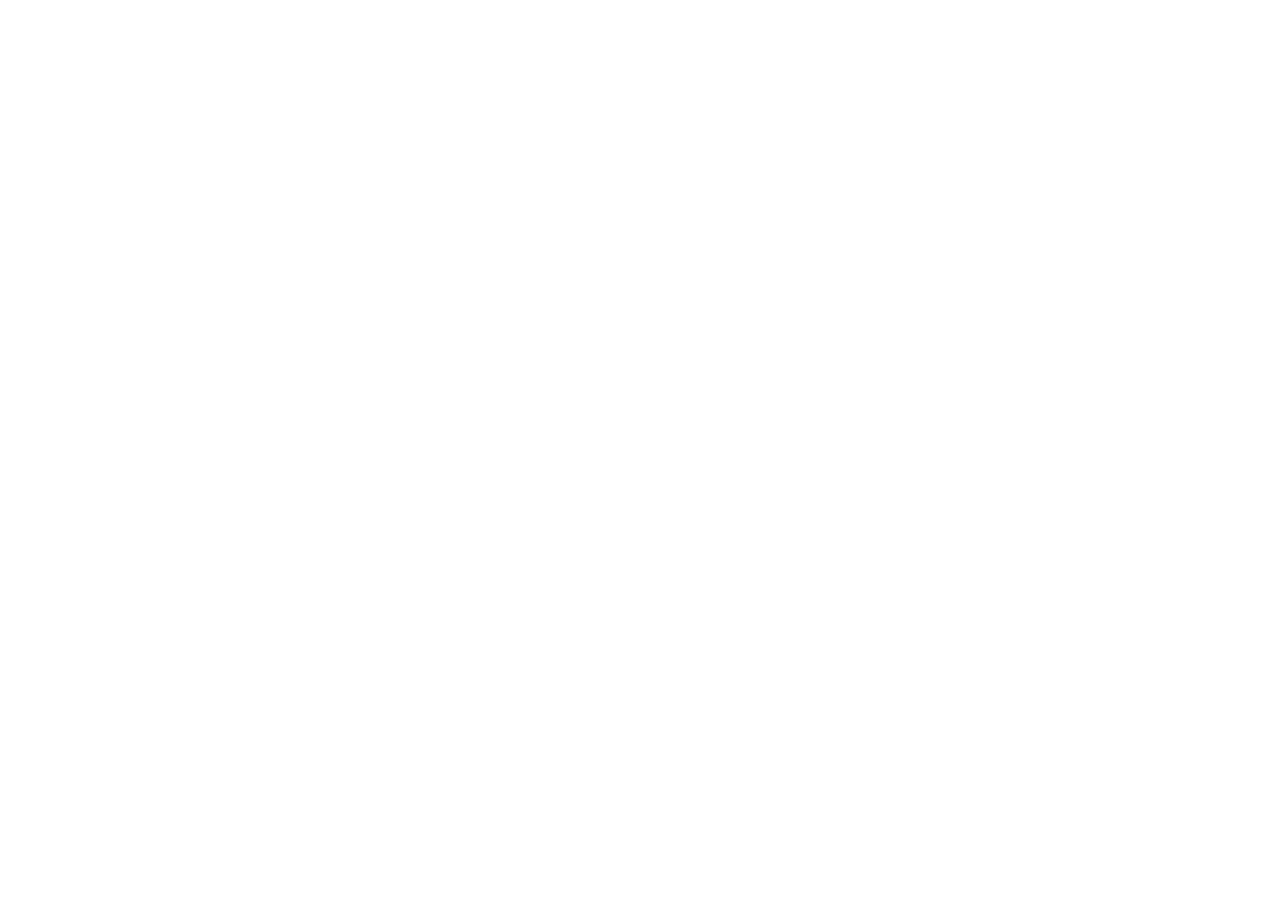
==== 01 Drum Kit/Index.html @ 61a7e042 "update README and download audio files" ====
<!DOCTYPE html>
<html lang="en">
  <head>
    <meta charset="UTF-8" />
    <meta name="viewport" content="width=device-width, initial-scale=1.0" />
    <title>JS 30 Challenge - 01 Drum Kit</title>
  </head>
  <body></body>
</html>
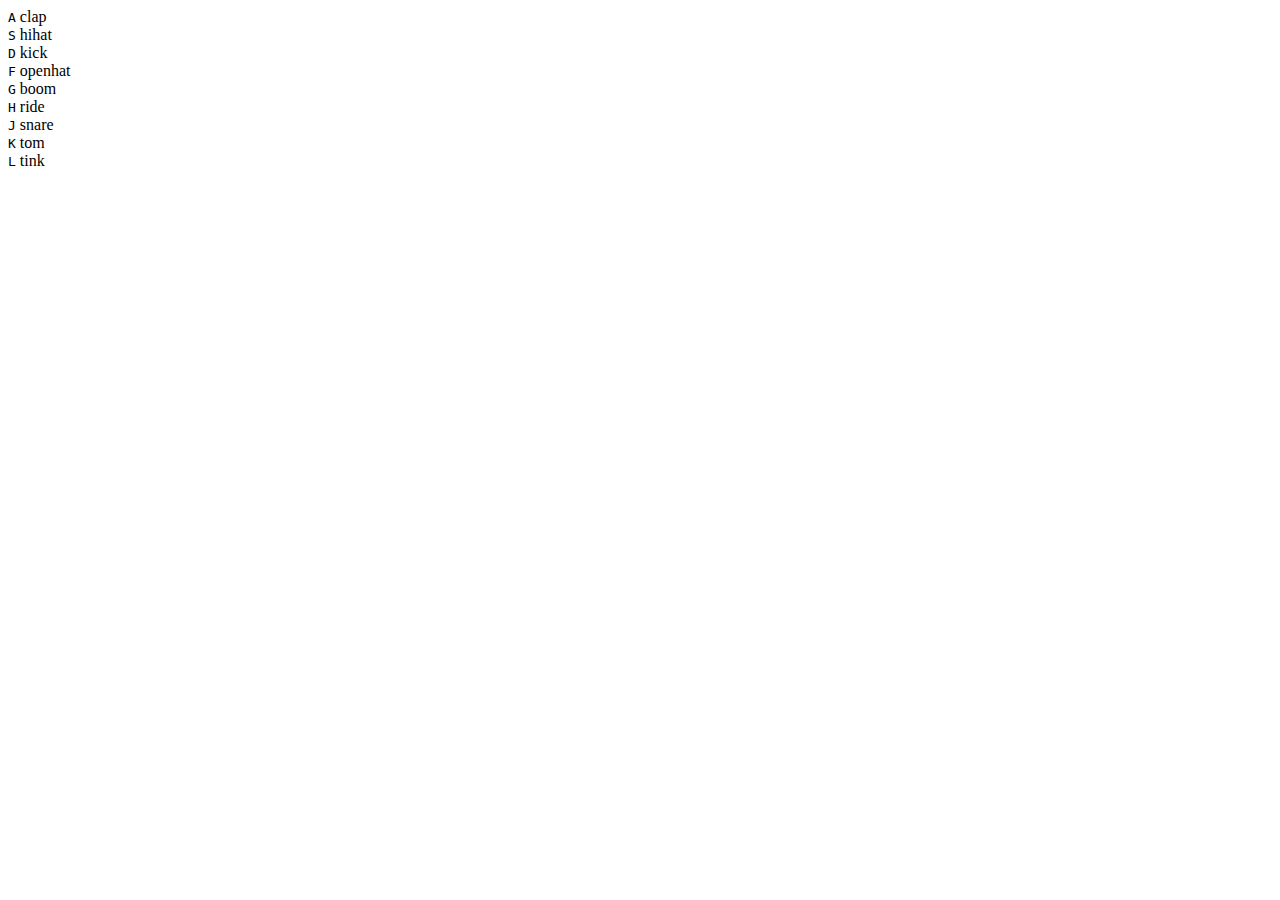
==== commit e200aef5: "start the HTML an d the JS for the challenge - test and debug if nec." ====
--- a/01 Drum Kit/Index.html
+++ b/01 Drum Kit/Index.html
@@ -3,7 +3,59 @@
   <head>
     <meta charset="UTF-8" />
     <meta name="viewport" content="width=device-width, initial-scale=1.0" />
+    <script src="./drums.js"></script>
+    <link rel="stylesheet" href="drums.css" />
     <title>JS 30 Challenge - 01 Drum Kit</title>
   </head>
-  <body></body>
+
+  <body>
+    <div class="" keys>
+      <div data-key="65" class="key">
+        <kbd>A</kbd>
+        <span class="sound">clap</span>
+      </div>
+      <div data-key="83" class="key">
+        <kbd>S</kbd>
+        <span class="sound">hihat</span>
+      </div>
+      <div data-key="68" class="key">
+        <kbd>D</kbd>
+        <span class="sound">kick</span>
+      </div>
+      <div data-key="70" class="key">
+        <kbd>F</kbd>
+        <span class="sound">openhat</span>
+      </div>
+      <div data-key="71" class="key">
+        <kbd>G</kbd>
+        <span class="sound">boom</span>
+      </div>
+      <div data-key="72" class="key">
+        <kbd>H</kbd>
+        <span class="sound">ride</span>
+      </div>
+      <div data-key="74" class="key">
+        <kbd>J</kbd>
+        <span class="sound">snare</span>
+      </div>
+      <div data-key="75" class="key">
+        <kbd>K</kbd>
+        <span class="sound">tom</span>
+      </div>
+      <div data-key="76" class="key">
+        <kbd>L</kbd>
+        <span class="sound">tink</span>
+      </div>
+    </div>
+
+    <audio data-key="65" src="Sounds/clap.wav"></audio>
+    <audio data-key="83" src="Sounds/hihat.wav"></audio>
+    <audio data-key="68" src="Sounds/kick.wav"></audio>
+    <audio data-key="70" src="Sounds/openhat.wav"></audio>
+    <audio data-key="71" src="Sounds/boom.wav"></audio>
+    <audio data-key="72" src="Sounds/ride.wav"></audio>
+    <audio data-key="74" src="Sounds/snare.wav"></audio>
+    <audio data-key="75" src="Sounds/tom.wav"></audio>
+    <audio data-key="76" src="Sounds/tink.wav"></audio>
+  </body>
 </html>
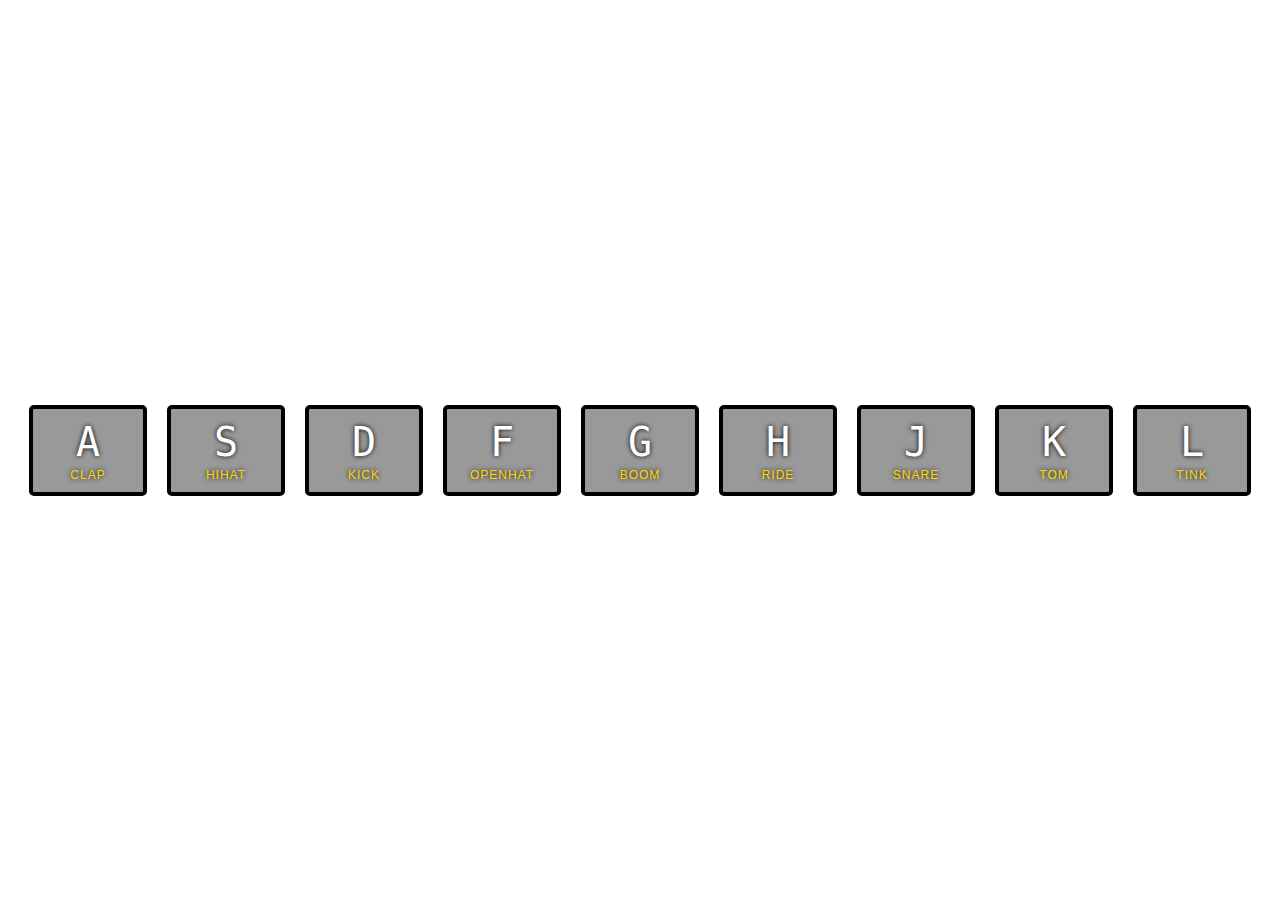
==== commit 072edd31: "add css, check for bugs and amend typos and get ready for stretch goals" ====
--- a/01 Drum Kit/Index.html
+++ b/01 Drum Kit/Index.html
@@ -3,13 +3,12 @@
   <head>
     <meta charset="UTF-8" />
     <meta name="viewport" content="width=device-width, initial-scale=1.0" />
-    <script src="./drums.js"></script>
     <link rel="stylesheet" href="drums.css" />
     <title>JS 30 Challenge - 01 Drum Kit</title>
   </head>
 
   <body>
-    <div class="" keys>
+    <div class="keys">
       <div data-key="65" class="key">
         <kbd>A</kbd>
         <span class="sound">clap</span>
@@ -58,4 +57,5 @@
     <audio data-key="75" src="Sounds/tom.wav"></audio>
     <audio data-key="76" src="Sounds/tink.wav"></audio>
   </body>
+  <script src="./drums.js"></script>
 </html>
--- a/01 Drum Kit/drums.css
+++ b/01 Drum Kit/drums.css
@@ -0,0 +1,52 @@
+html {
+  font-size: 10px;
+  background: url("./drums.jpg") bottom center;
+  background-size: cover;
+}
+
+body,
+html {
+  margin: 0;
+  padding: 0;
+  font-family: sans-serif;
+}
+
+.keys {
+  display: flex;
+  flex: 1;
+  min-height: 100vh;
+  align-items: center;
+  justify-content: center;
+}
+
+.key {
+  border: 0.4rem solid black;
+  border-radius: 0.5rem;
+  margin: 1rem;
+  font-size: 1.5rem;
+  padding: 1rem 0.5rem;
+  transition: all 0.07s ease;
+  width: 10rem;
+  text-align: center;
+  color: white;
+  background: rgba(0, 0, 0, 0.4);
+  text-shadow: 0 0 0.5rem black;
+}
+
+.playing {
+  transform: scale(1.1);
+  border-color: gold;
+  box-shadow: 0 0 1rem gold;
+}
+
+kbd {
+  display: block;
+  font-size: 4rem;
+}
+
+.sound {
+  font-size: 1.2rem;
+  text-transform: uppercase;
+  letter-spacing: 0.1rem;
+  color: gold;
+}
